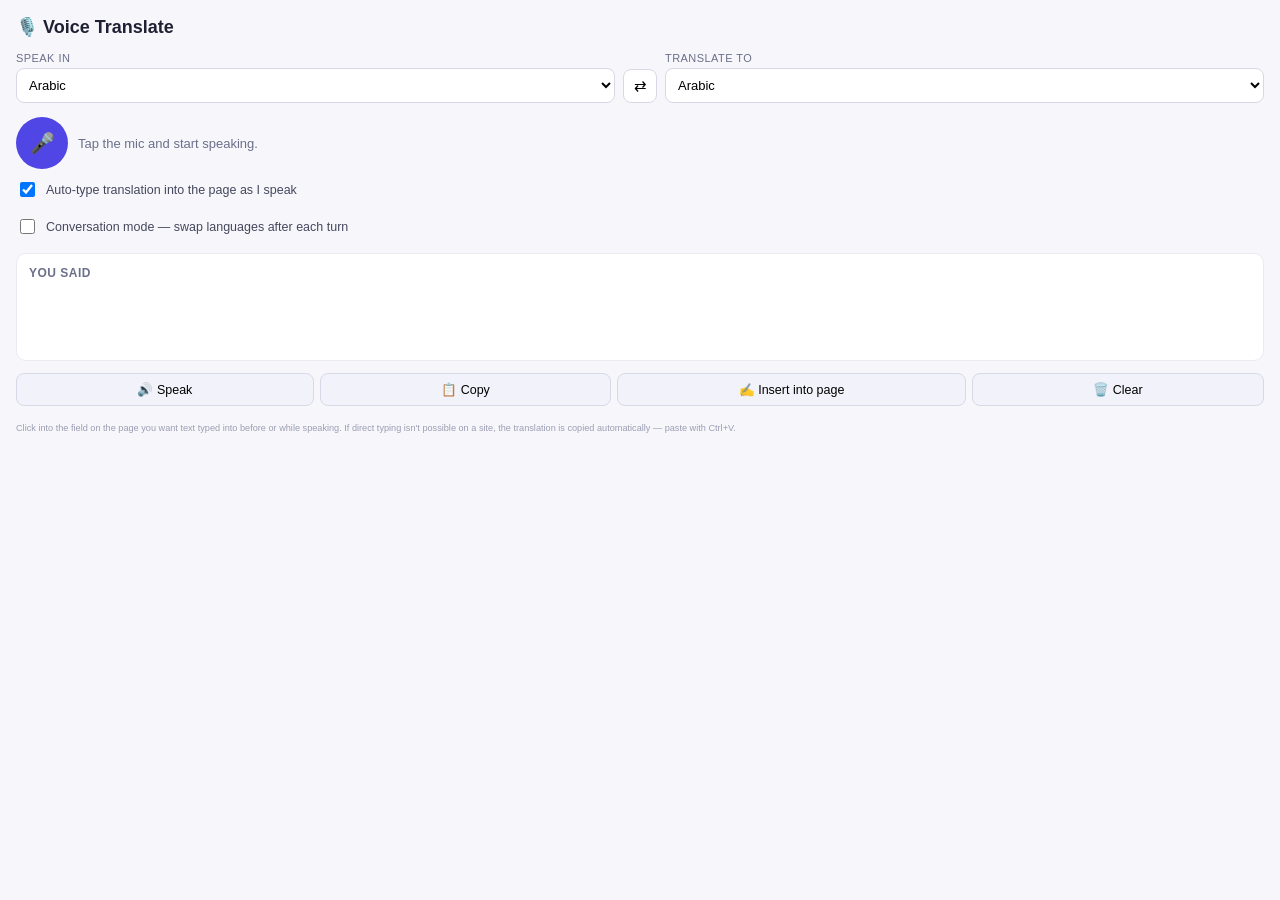
==== sidepanel.html @ 55dc3d35 "Add 18 more languages and a Conversation mode toggle Expands LANGUAGES from 19 to 37 entries (Czech," ====
<!DOCTYPE html>
<html>
<head>
  <meta charset="UTF-8" />
  <title>Voice Translate & Dictate</title>
  <link rel="stylesheet" href="sidepanel.css" />
</head>
<body>
  <header>
    <h1>🎙️ Voice Translate</h1>
  </header>

  <div class="lang-row">
    <div class="lang-group">
      <label for="sourceLang">Speak in</label>
      <select id="sourceLang"></select>
    </div>
    <button id="swapBtn" title="Swap languages">⇄</button>
    <div class="lang-group">
      <label for="targetLang">Translate to</label>
      <select id="targetLang"></select>
    </div>
  </div>

  <div class="mic-row">
    <button id="micBtn" title="Start/stop dictation" aria-label="Start or stop dictation" aria-pressed="false">
      <span class="mic-icon" aria-hidden="true">🎤</span>
    </button>
    <span id="status">Tap the mic and start speaking.</span>
  </div>

  <div id="permissionHint" class="page-hint" style="display: none">
    Chrome can't show the microphone prompt inside this side panel.
    <button id="grantPermissionBtn" type="button">Allow microphone in a new tab</button>
  </div>

  <div id="pageHint" class="page-hint" style="display: none"></div>

  <label class="toggle-row">
    <input type="checkbox" id="autoTypeToggle" checked />
    <span>Auto-type translation into the page as I speak</span>
  </label>

  <label class="toggle-row">
    <input type="checkbox" id="conversationModeToggle" />
    <span>Conversation mode — swap languages after each turn</span>
  </label>

  <section class="panel">
    <h2>You said</h2>
    <div id="originalText" class="text-box" dir="auto"></div>
  </section>

  <!-- Translation is typed directly into the page's field, not shown here.
       Kept as a hidden element so the existing Speak/Copy/Insert/Clear
       logic still has the text to act on. -->
  <div id="translatedText" style="display: none" dir="auto"></div>

  <div class="actions">
    <button id="speakBtn">🔊 Speak</button>
    <button id="copyBtn">📋 Copy</button>
    <button id="insertBtn">✍️ Insert into page</button>
    <button id="clearBtn">🗑️ Clear</button>
  </div>

  <footer>
    <small>Click into the field on the page you want text typed into before or while speaking. If direct typing isn't possible on a site, the translation is copied automatically — paste with Ctrl+V.</small>
  </footer>

  <script src="sidepanel.js"></script>
</body>
</html>
---- sidepanel.css ----
* {
  box-sizing: border-box;
}

body {
  margin: 0;
  padding: 16px;
  font-family: -apple-system, BlinkMacSystemFont, "Segoe UI", Roboto, Arial, sans-serif;
  background: #f7f7fb;
  color: #1f2133;
}

header h1 {
  font-size: 18px;
  margin: 0 0 14px;
}

.lang-row {
  display: flex;
  align-items: flex-end;
  gap: 8px;
  margin-bottom: 14px;
}

.lang-group {
  flex: 1;
  display: flex;
  flex-direction: column;
  gap: 4px;
}

.lang-group label {
  font-size: 11px;
  color: #6b6f8a;
  text-transform: uppercase;
  letter-spacing: 0.04em;
}

select {
  padding: 8px;
  border-radius: 8px;
  border: 1px solid #d8d9e6;
  background: white;
  font-size: 13px;
}

#swapBtn {
  border: 1px solid #d8d9e6;
  background: white;
  border-radius: 8px;
  width: 34px;
  height: 34px;
  cursor: pointer;
  font-size: 15px;
}

.mic-row {
  display: flex;
  align-items: center;
  gap: 10px;
  margin-bottom: 10px;
}

#micBtn {
  width: 52px;
  height: 52px;
  border-radius: 50%;
  border: none;
  background: #4f46e5;
  color: white;
  font-size: 20px;
  cursor: pointer;
  display: flex;
  align-items: center;
  justify-content: center;
  transition: background 0.2s, box-shadow 0.2s;
  flex-shrink: 0;
}

#micBtn.listening {
  background: #e5484f;
  box-shadow: 0 0 0 6px rgba(229, 72, 79, 0.18);
  animation: pulse 1.4s infinite;
}

@keyframes pulse {
  0% { box-shadow: 0 0 0 0 rgba(229, 72, 79, 0.35); }
  70% { box-shadow: 0 0 0 10px rgba(229, 72, 79, 0); }
  100% { box-shadow: 0 0 0 0 rgba(229, 72, 79, 0); }
}

#status {
  font-size: 13px;
  color: #6b6f8a;
}

.page-hint {
  background: #fff7e6;
  border: 1px solid #f2d98a;
  color: #7a5c00;
  border-radius: 8px;
  padding: 8px 10px;
  font-size: 12px;
  line-height: 1.4;
  margin-bottom: 12px;
}

#permissionHint {
  background: #fdeceb;
  border-color: #f3b7b3;
  color: #7a1f1f;
}

#permissionHint button {
  display: block;
  margin-top: 8px;
  padding: 7px 12px;
  border-radius: 7px;
  border: none;
  background: #c0292e;
  color: white;
  font-size: 12px;
  cursor: pointer;
}

.toggle-row {
  display: flex;
  align-items: center;
  gap: 8px;
  font-size: 12.5px;
  color: #44475c;
  margin-bottom: 16px;
  cursor: pointer;
}

.toggle-row input {
  width: 15px;
  height: 15px;
  cursor: pointer;
}

.panel {
  background: white;
  border: 1px solid #eaeaf2;
  border-radius: 10px;
  padding: 12px;
  margin-bottom: 12px;
}

.panel h2 {
  font-size: 12px;
  text-transform: uppercase;
  letter-spacing: 0.04em;
  color: #6b6f8a;
  margin: 0 0 8px;
}

.text-box {
  min-height: 60px;
  max-height: 180px;
  overflow-y: auto;
  font-size: 15px;
  line-height: 1.5;
  white-space: pre-wrap;
  word-break: break-word;
}

.text-box .interim {
  color: #9a9db3;
  font-style: italic;
}

.actions {
  display: flex;
  flex-wrap: wrap;
  gap: 6px;
  margin-top: 10px;
  margin-bottom: 14px;
}

.actions button {
  flex: 1 1 auto;
  padding: 8px 10px;
  border-radius: 8px;
  border: 1px solid #d8d9e6;
  background: #f2f2fa;
  font-size: 12.5px;
  cursor: pointer;
}

.actions button:hover {
  background: #e9e9f7;
}

footer {
  color: #9a9db3;
  font-size: 11px;
  line-height: 1.4;
}
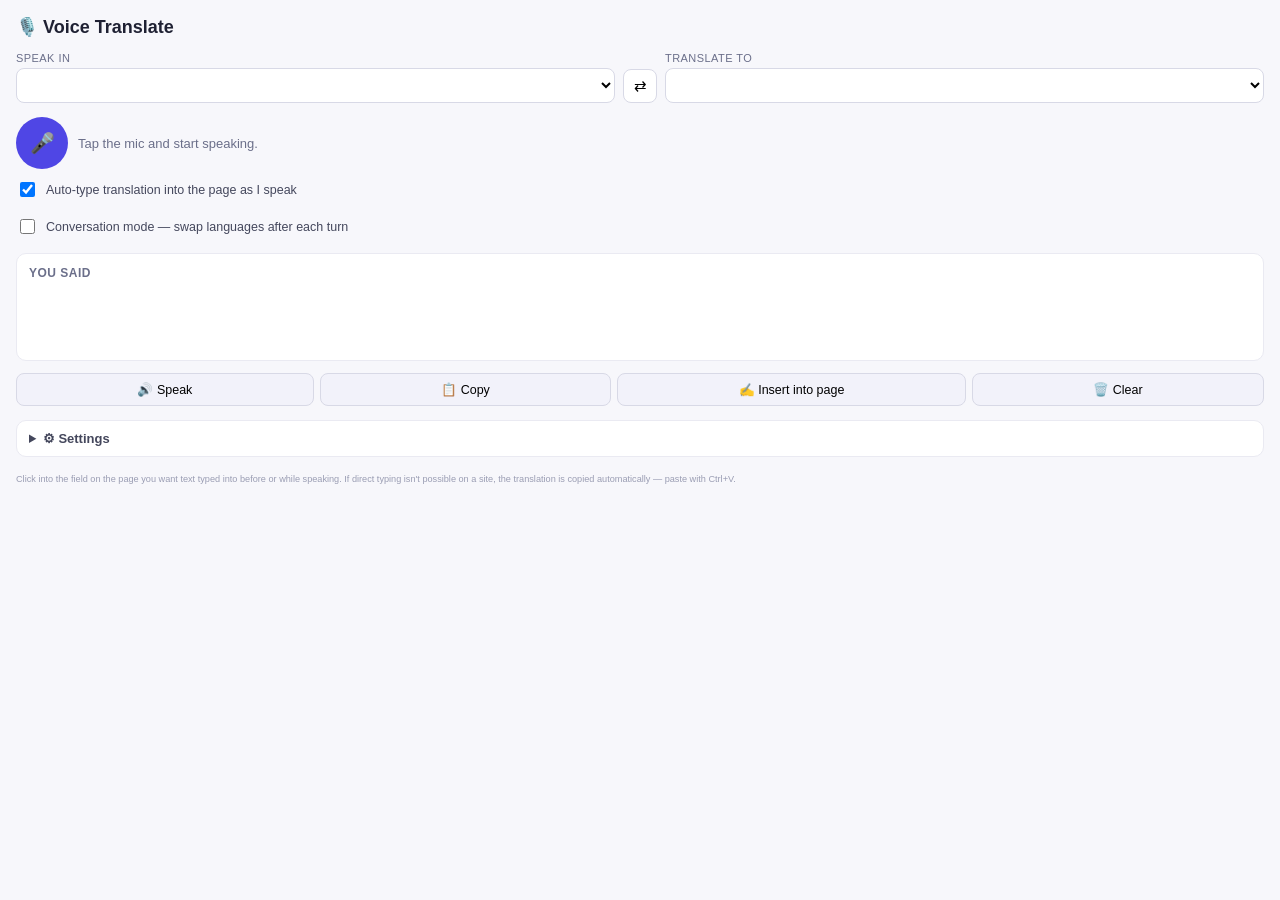
==== commit 7d672806: "Add opt-in dictation controls, shortcuts, and safer typing All new behaviors default off, so existin" ====
--- a/sidepanel.html
+++ b/sidepanel.html
@@ -27,14 +27,21 @@
       <span class="mic-icon" aria-hidden="true">🎤</span>
     </button>
     <span id="status">Tap the mic and start speaking.</span>
+    <button id="cancelBtn" type="button" title="Cancel the translation in progress (Esc)" hidden>✕ Cancel</button>
   </div>
 
   <div id="permissionHint" class="page-hint" style="display: none">
-    Chrome can't show the microphone prompt inside this side panel.
+    <span id="permissionHintText">Chrome can't show the microphone prompt inside this side panel.</span>
     <button id="grantPermissionBtn" type="button">Allow microphone in a new tab</button>
+    <button id="openMicSettingsBtn" type="button">Open Chrome's microphone settings</button>
   </div>
 
   <div id="pageHint" class="page-hint" style="display: none"></div>
+
+  <div id="errorAction" class="page-hint" hidden>
+    <span id="errorActionText"></span>
+    <button id="errorActionBtn" type="button"></button>
+  </div>
 
   <label class="toggle-row">
     <input type="checkbox" id="autoTypeToggle" checked />
@@ -63,10 +70,97 @@
     <button id="clearBtn">🗑️ Clear</button>
   </div>
 
+  <details class="settings" id="settingsPanel">
+    <summary>⚙ Settings</summary>
+
+    <div class="setting-group">
+      <h3>Typing</h3>
+      <label class="toggle-row"><input type="checkbox" data-pref="insertAtCursor" /><span>Type at the cursor (replaces selected text)</span></label>
+      <label class="toggle-row"><input type="checkbox" data-pref="lockField" /><span>Stick to the field I started in</span></label>
+      <label class="toggle-row"><input type="checkbox" data-pref="pauseOnTabSwitch" /><span>Pause typing if I switch tabs</span></label>
+      <label class="toggle-row"><input type="checkbox" data-pref="autoSubmit" /><span>Press Enter after typing (use with care)</span></label>
+      <label class="toggle-row"><input type="checkbox" data-pref="autoPunct" /><span>Add ending punctuation (best effort)</span></label>
+    </div>
+
+    <div class="setting-group">
+      <h3>Listening</h3>
+      <label class="toggle-row"><input type="checkbox" data-pref="continuous" /><span>Keep listening between phrases</span></label>
+      <label class="select-row"><span>Wait after I stop talking</span>
+        <select data-pref="silenceMs" data-type="number">
+          <option value="0">Default</option>
+          <option value="600">Shorter (0.6 s)</option>
+          <option value="1000">Short (1 s)</option>
+          <option value="1500">Medium (1.5 s)</option>
+        </select>
+      </label>
+      <label class="select-row"><span>Ignore unclear speech</span>
+        <select data-pref="minConfidence" data-type="number">
+          <option value="0">Off</option>
+          <option value="0.5">Mild</option>
+          <option value="0.7">Medium</option>
+          <option value="0.85">Strict (noisy room)</option>
+        </select>
+      </label>
+      <label class="toggle-row"><input type="checkbox" data-pref="pushToTalk" /><span>Push-to-talk: hold the key below while the page is focused</span></label>
+      <label class="select-row"><span>Push-to-talk key</span>
+        <select data-pref="pttKey">
+          <option value="F8">F8</option>
+          <option value="F9">F9</option>
+          <option value="F10">F10</option>
+        </select>
+      </label>
+      <label class="toggle-row"><input type="checkbox" data-pref="voiceCommands" /><span>Voice commands (English): “clear text”, “delete last word”, “new line”, “stop listening”</span></label>
+    </div>
+
+    <div class="setting-group">
+      <h3>Words</h3>
+      <label class="field-label" for="glossaryInput">Custom words — one per line: wrong =&gt; right. Applied to what you say and to the translation.</label>
+      <textarea id="glossaryInput" data-pref="glossary" rows="3" placeholder="shayan => Shayan"></textarea>
+    </div>
+
+    <div class="setting-group">
+      <h3>Sounds &amp; speech</h3>
+      <label class="toggle-row"><input type="checkbox" data-pref="soundsOn" /><span>Play gentle sounds</span></label>
+      <label class="select-row"><span>Volume</span><input type="range" min="0" max="1" step="0.05" data-pref="soundVolume" data-type="number" /></label>
+      <label class="select-row"><span>Speak speed</span>
+        <select data-pref="playbackRate" data-type="number">
+          <option value="0.75">Slower</option>
+          <option value="1">Normal</option>
+          <option value="1.25">Faster</option>
+          <option value="1.5">Fastest</option>
+        </select>
+      </label>
+    </div>
+
+    <div class="setting-group">
+      <h3>Saved language pairs</h3>
+      <div class="pair-row">
+        <select id="pairSelect"><option value="">Saved pairs…</option></select>
+        <button id="savePairBtn" type="button" title="Save the current language pair">＋ Save</button>
+        <button id="deletePairBtn" type="button" title="Delete the selected pair">🗑</button>
+      </div>
+    </div>
+
+    <div class="setting-group">
+      <h3>Privacy &amp; data</h3>
+      <label class="toggle-row"><input type="checkbox" data-pref="clearAfterInsert" /><span>Clear panel text right after typing</span></label>
+      <div class="button-row">
+        <button id="downloadTranscriptBtn" type="button">⬇ Download transcript</button>
+        <button id="shortcutsBtn" type="button">⌨ Edit shortcuts</button>
+      </div>
+      <small id="statsLine" class="stats-line"></small>
+      <button id="resetStatsBtn" type="button" class="link-btn">Reset counts</button>
+    </div>
+  </details>
+
   <footer>
     <small>Click into the field on the page you want text typed into before or while speaking. If direct typing isn't possible on a site, the translation is copied automatically — paste with Ctrl+V.</small>
   </footer>
 
+  <script src="lib/text-utils.js"></script>
+  <script src="lib/voice-commands.js"></script>
+  <script src="lib/stats.js"></script>
+  <script src="lib/sounds.js"></script>
   <script src="sidepanel.js"></script>
 </body>
 </html>
--- a/sidepanel.css
+++ b/sidepanel.css
@@ -197,3 +197,181 @@
   font-size: 11px;
   line-height: 1.4;
 }
+
+/* ---------- Mic states (subtle) ---------- */
+
+#micBtn[data-state="processing"] {
+  background: #6b6fd6;
+  animation: breathe 1.2s ease-in-out infinite;
+}
+
+#micBtn[data-state="finished"] {
+  background: #15936b;
+}
+
+#micBtn[data-state="error"] {
+  background: #9a9db3;
+}
+
+@keyframes breathe {
+  0%, 100% { opacity: 1; }
+  50% { opacity: 0.65; }
+}
+
+#micBtn:focus-visible,
+.actions button:focus-visible,
+#cancelBtn:focus-visible {
+  outline: 2px solid #4f46e5;
+  outline-offset: 2px;
+}
+
+#status {
+  flex: 1;
+  min-width: 0;
+}
+
+#cancelBtn {
+  flex-shrink: 0;
+  padding: 6px 10px;
+  border-radius: 8px;
+  border: 1px solid #d8d9e6;
+  background: white;
+  font-size: 12px;
+  cursor: pointer;
+}
+
+#cancelBtn[hidden],
+#errorAction[hidden] {
+  display: none;
+}
+
+#permissionHint button,
+#errorAction button {
+  display: inline-block;
+  margin: 8px 6px 0 0;
+  padding: 7px 12px;
+  border-radius: 7px;
+  border: none;
+  background: #c0292e;
+  color: white;
+  font-size: 12px;
+  cursor: pointer;
+}
+
+#errorAction button {
+  background: #7a5c00;
+}
+
+/* ---------- Settings ---------- */
+
+.settings {
+  background: white;
+  border: 1px solid #eaeaf2;
+  border-radius: 10px;
+  padding: 10px 12px;
+  margin-bottom: 14px;
+}
+
+.settings summary {
+  cursor: pointer;
+  font-size: 13px;
+  font-weight: 600;
+  color: #44475c;
+}
+
+.setting-group {
+  margin-top: 14px;
+  padding-top: 10px;
+  border-top: 1px solid #eef0f6;
+}
+
+.setting-group h3 {
+  margin: 0 0 8px;
+  font-size: 11px;
+  text-transform: uppercase;
+  letter-spacing: 0.04em;
+  color: #6b6f8a;
+}
+
+.setting-group .toggle-row {
+  margin-bottom: 8px;
+}
+
+.select-row {
+  display: flex;
+  align-items: center;
+  justify-content: space-between;
+  gap: 10px;
+  font-size: 12.5px;
+  color: #44475c;
+  margin-bottom: 8px;
+}
+
+.select-row select {
+  max-width: 55%;
+}
+
+.field-label {
+  display: block;
+  font-size: 12px;
+  color: #44475c;
+  margin-bottom: 6px;
+}
+
+.setting-group textarea {
+  width: 100%;
+  border: 1px solid #d8d9e6;
+  border-radius: 8px;
+  padding: 8px;
+  font: inherit;
+  font-size: 12.5px;
+  resize: vertical;
+}
+
+.pair-row,
+.button-row {
+  display: flex;
+  gap: 6px;
+  flex-wrap: wrap;
+  margin-bottom: 8px;
+}
+
+.pair-row select {
+  flex: 1;
+  min-width: 0;
+}
+
+.pair-row button,
+.button-row button {
+  padding: 7px 10px;
+  border-radius: 8px;
+  border: 1px solid #d8d9e6;
+  background: #f2f2fa;
+  font-size: 12px;
+  cursor: pointer;
+}
+
+.stats-line {
+  display: block;
+  color: #6b6f8a;
+  font-size: 11px;
+  line-height: 1.4;
+}
+
+.link-btn {
+  border: none;
+  background: none;
+  color: #4f46e5;
+  font-size: 11px;
+  cursor: pointer;
+  padding: 4px 0;
+  text-decoration: underline;
+}
+
+@media (prefers-reduced-motion: reduce) {
+  #micBtn,
+  #micBtn.listening,
+  #micBtn[data-state="processing"] {
+    animation: none;
+  }
+}
